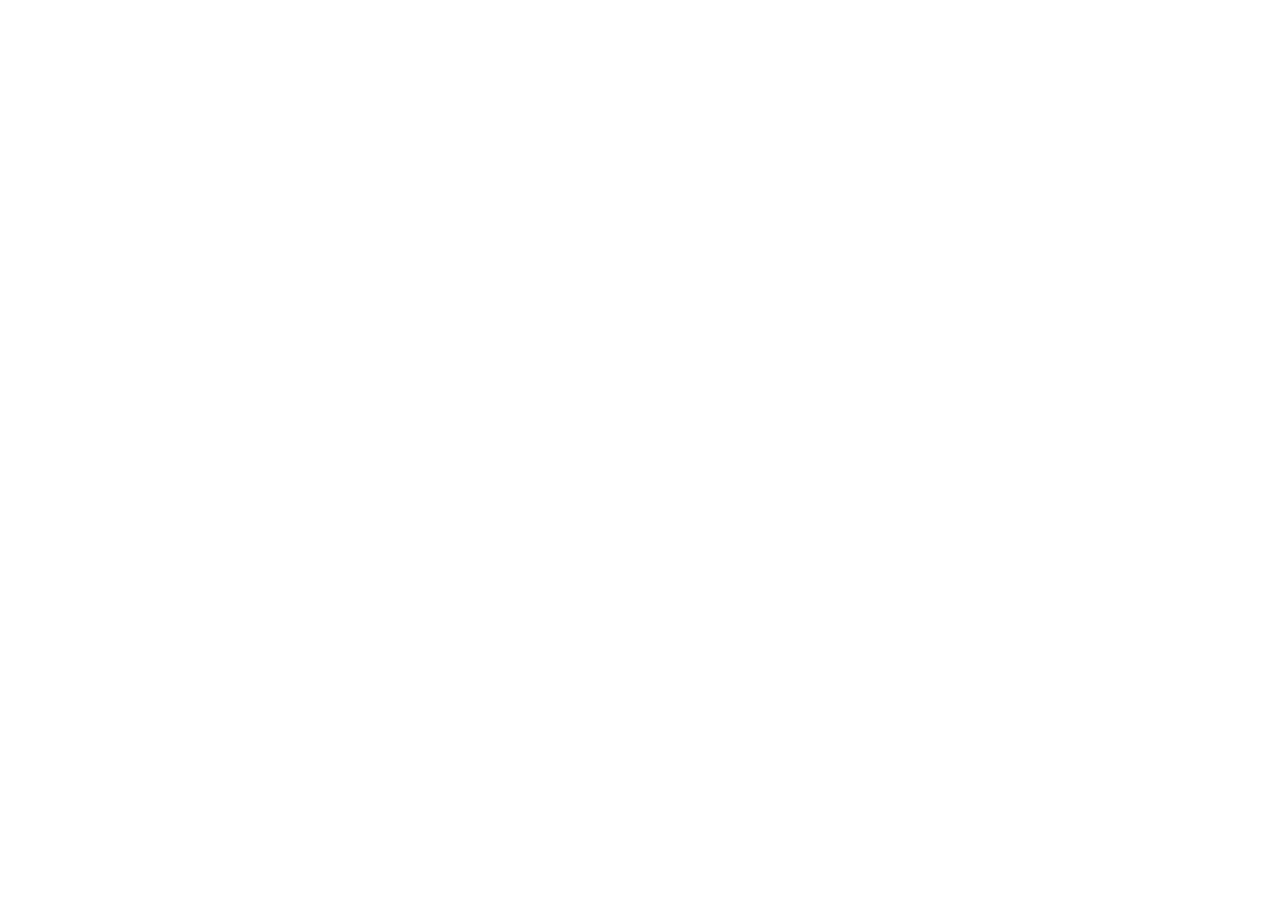
==== index.html @ c06d5e4b "Revert "progressive blur" This reverts commit 323cd6db8ccdfe56850c34c08ea1af4dae0aa6b8." ====
<!DOCTYPE HTML PUBLIC "-//IETF//DTD HTML//EN">
<html>
  <head>
    <title>Triple Peaks</title>
    <script src="http://code.jquery.com/jquery-1.10.1.min.js"></script>
    <script src="cards.js" type="text/javascript"></script>
    <script src="triple_peaks.js" type="text/javascript"></script>
    <link rel="stylesheet" type="text/css" href="cards.css"/>
    <link rel="stylesheet" type="text/css" href="triple_peaks.css"/>
  </head>
  <body>
    <script type="text/javascript">
        var game = new Game();
        game.start();
    </script>
  </body>
</html>
---- cards.css ----
../cardsjs/cards.css
---- triple_peaks.css ----
body {
    background: no-repeat url(Three_Sisters.jpg);
}

.streak {
    position: absolute;
    top: 0px;
    left: 0px;
    max-height: 24px;
    padding: 2px;
    border: 1px solid black;
    border-radius: 6px;
}

.streak span:before {
    content: 'Streak: '
}

.score {
    position: absolute;
    top: 0px;
    left: 360px;
    max-height: 24px;
    padding: 2px;
    border: 1px solid black;
    border-radius: 6px;
}

.score span:before {
    content: 'Score: '
}

.round {
    position: absolute;
    top: 0px;
    left: 760px;
    max-height: 24px;
    padding: 2px;
    border: 1px solid black;
    border-radius: 6px;
}

.round span:before {
    content: 'Round: '
}

.game_over {
    position: absolute;
    top: 175px;
    left: 360px;
    padding: 8px;
    line-height: 64px;
    font-size: 58px;
    border: 1px solid black;
    border-radius: 6px;
    z-index: 10;
    background-color: white;
    cursor: default;
}
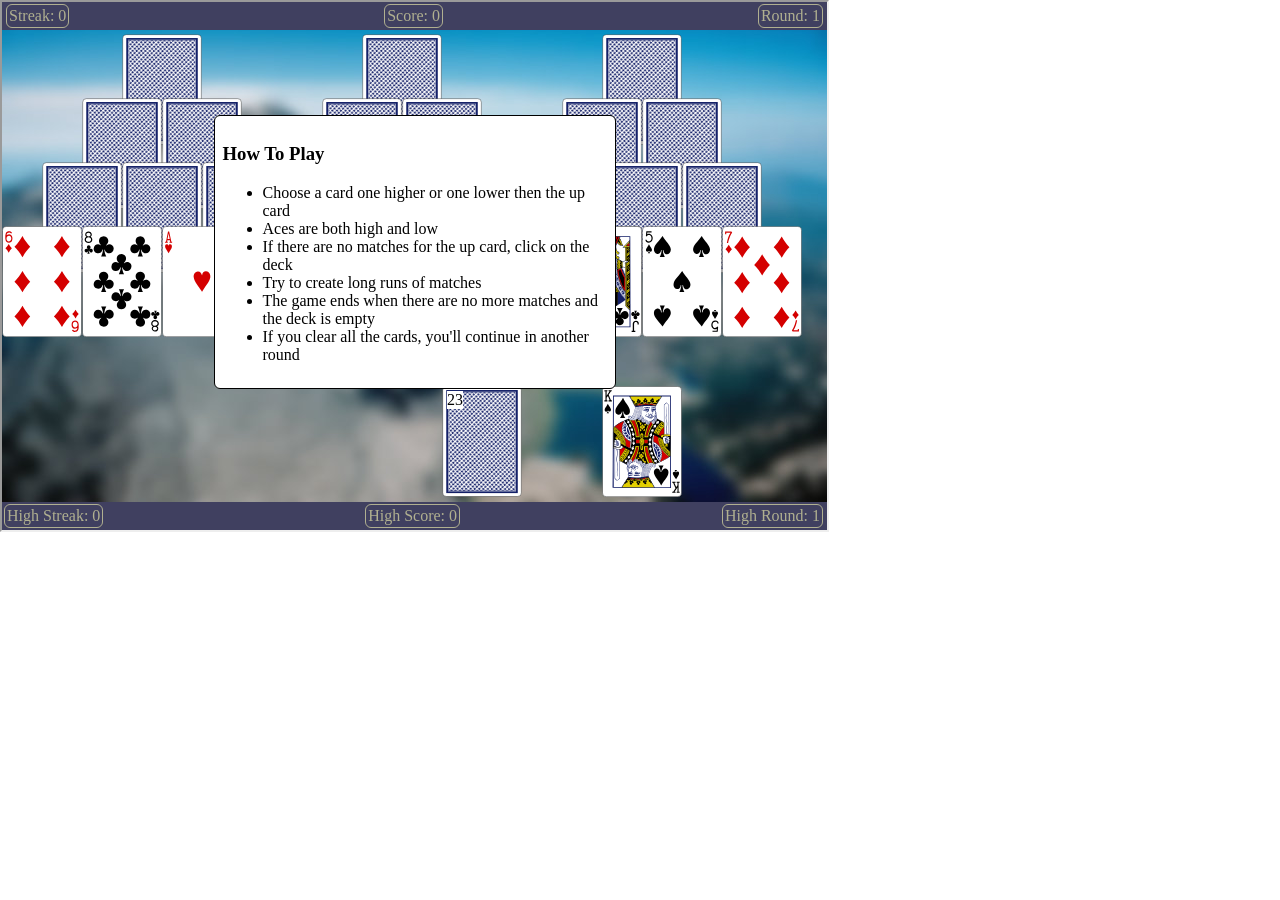
==== commit 69f017ef: "oops missed index in last commit" ====
--- a/index.html
+++ b/index.html
@@ -2,16 +2,8 @@
 <html>
   <head>
     <title>Triple Peaks</title>
-    <script src="http://code.jquery.com/jquery-1.10.1.min.js"></script>
-    <script src="cards.js" type="text/javascript"></script>
-    <script src="triple_peaks.js" type="text/javascript"></script>
-    <link rel="stylesheet" type="text/css" href="cards.css"/>
-    <link rel="stylesheet" type="text/css" href="triple_peaks.css"/>
   </head>
-  <body>
-    <script type="text/javascript">
-        var game = new Game();
-        game.start();
-    </script>
+  <body style="padding: 0; margin: 0;">
+    <iframe src="game.html" width="825" height="528"/>
   </body>
 </html>
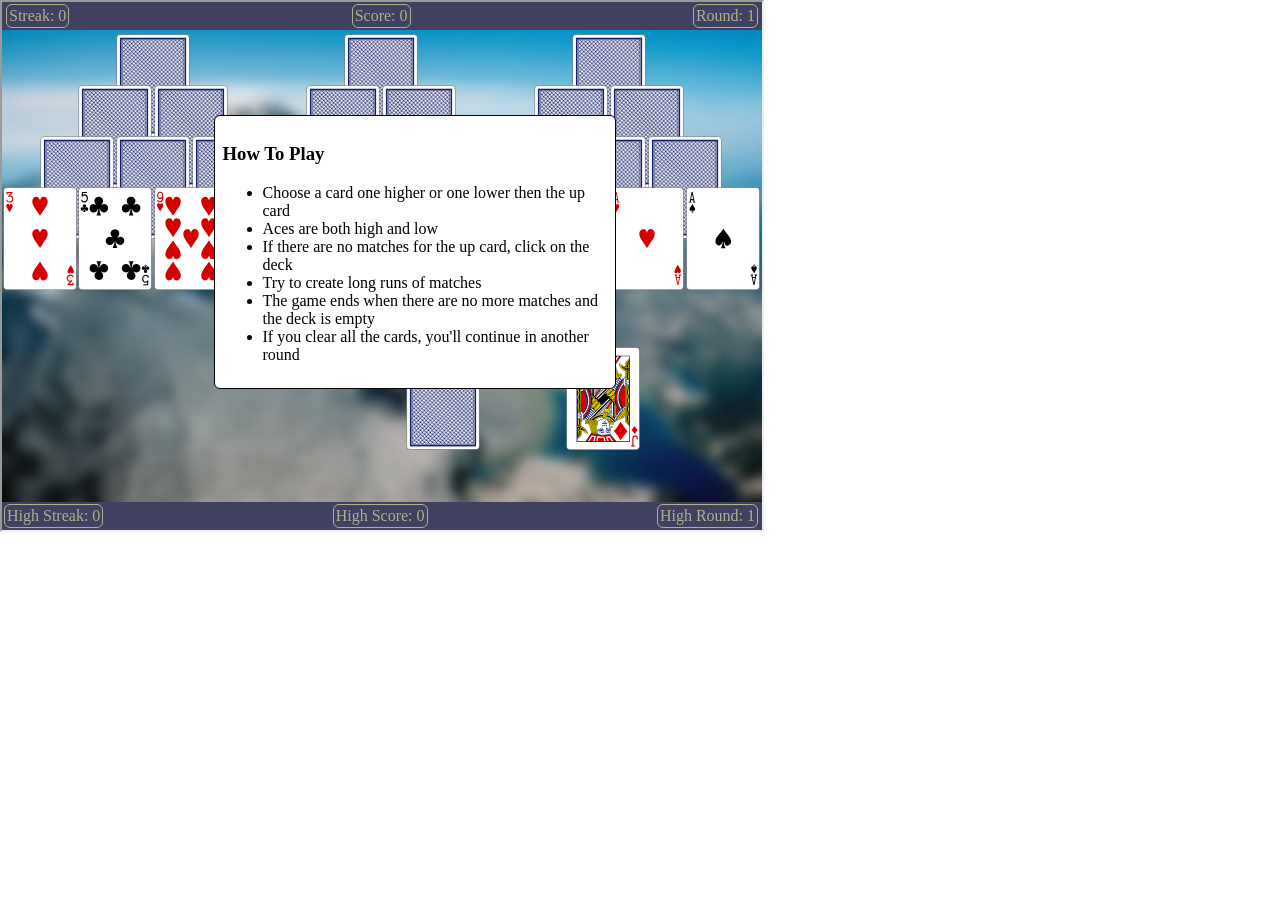
==== commit 30a3beb0: "changes to be 760px wide for facebook" ====
--- a/index.html
+++ b/index.html
@@ -4,6 +4,6 @@
     <title>Triple Peaks</title>
   </head>
   <body style="padding: 0; margin: 0;">
-    <iframe src="game.html" width="825" height="528"/>
+    <iframe src="game.html" width="760" height="528"/>
   </body>
 </html>
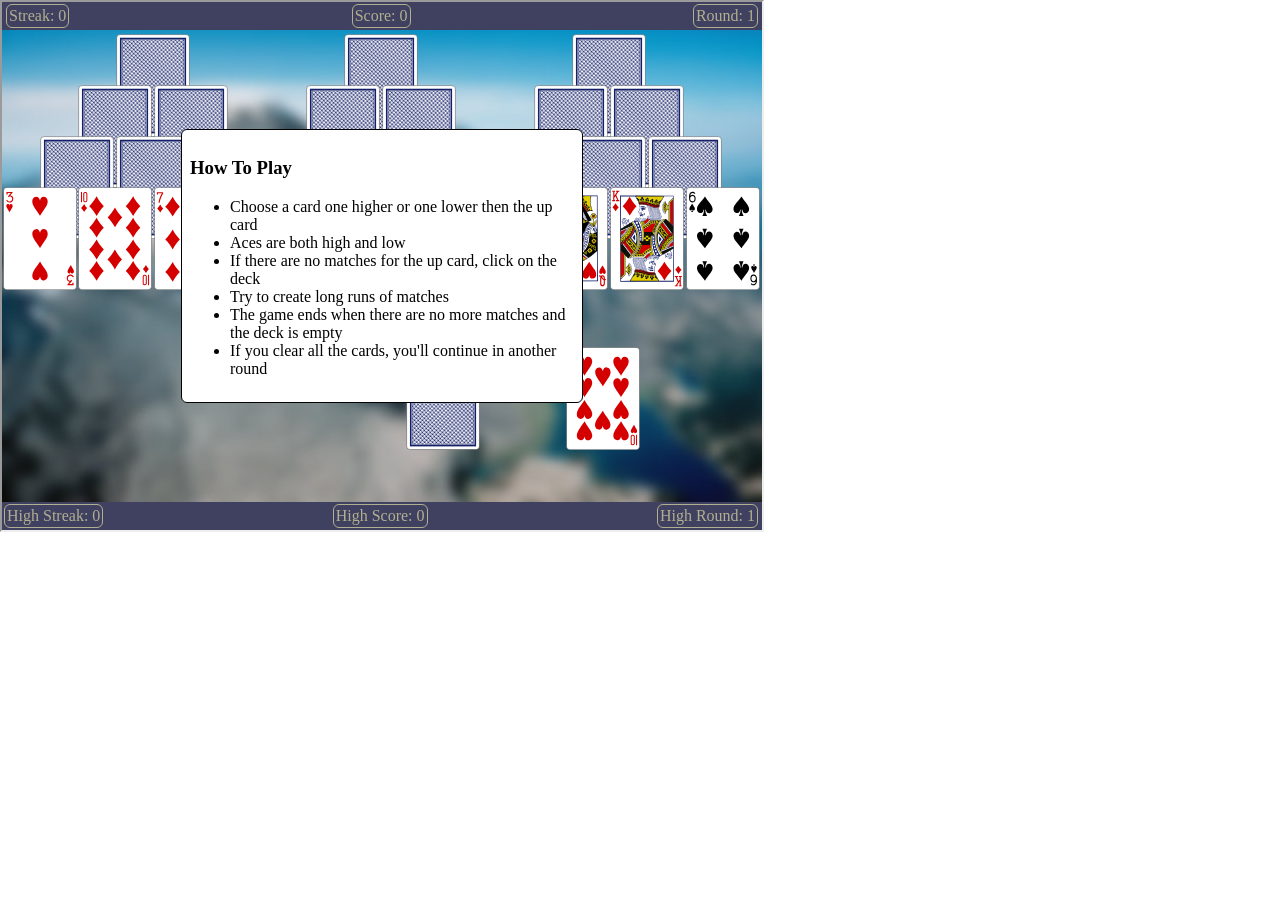
==== commit 9347c9ec: "attempt to fix the scrolling issue on windows with an attribute to the iframe" ====
--- a/index.html
+++ b/index.html
@@ -4,6 +4,6 @@
     <title>Triple Peaks</title>
   </head>
   <body style="padding: 0; margin: 0;">
-    <iframe src="game.html" width="760" height="528"/>
+    <iframe src="game.html" width="760" height="528" scrolling="no"/>
   </body>
 </html>
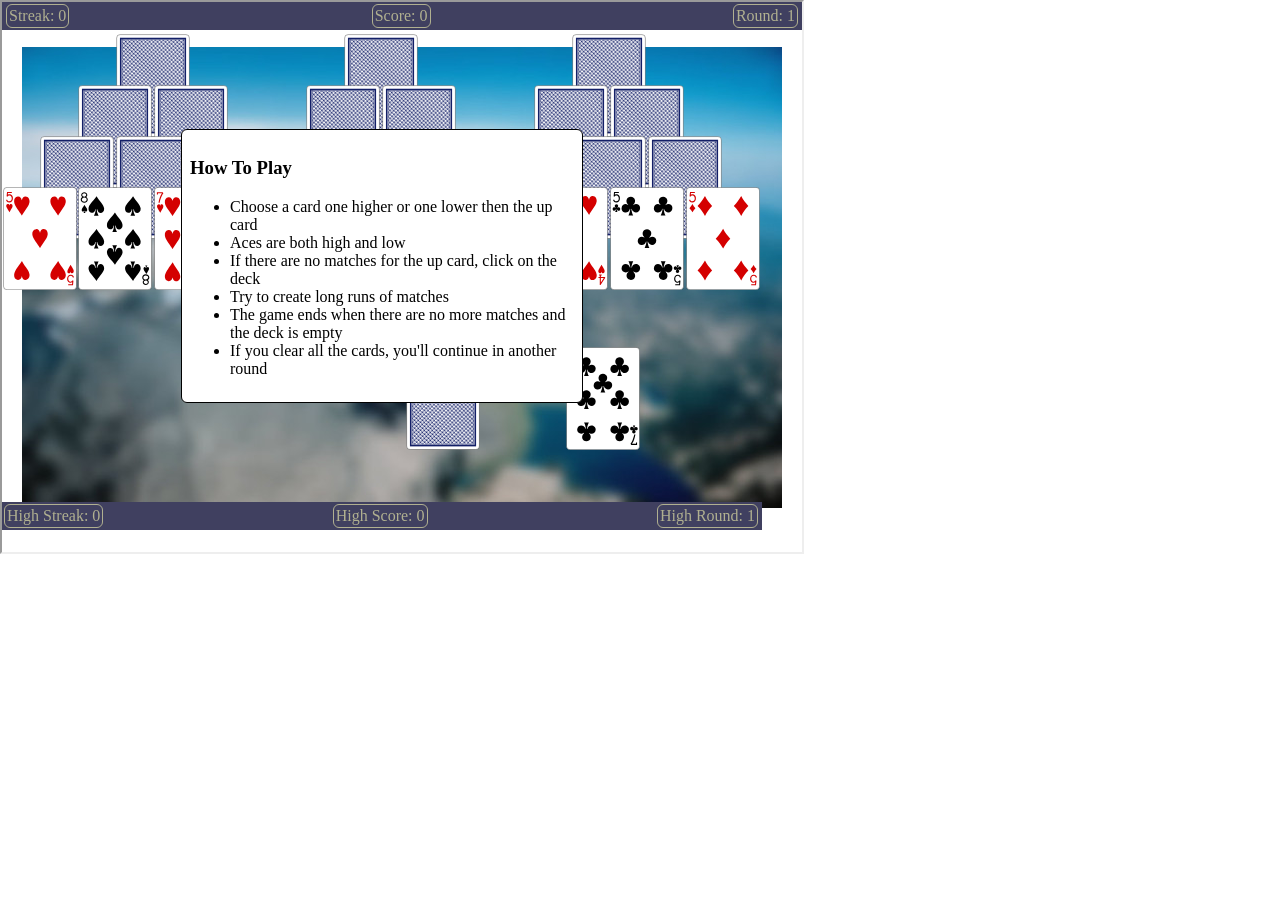
==== commit 641b2cb9: "stupid hack for firefox" ====
--- a/index.html
+++ b/index.html
@@ -4,6 +4,6 @@
     <title>Triple Peaks</title>
   </head>
   <body style="padding: 0; margin: 0;">
-    <iframe src="game.html" width="760" height="528" scrolling="no"/>
+    <iframe src="game.html" width="800" height="550" scrolling="no"/>
   </body>
 </html>
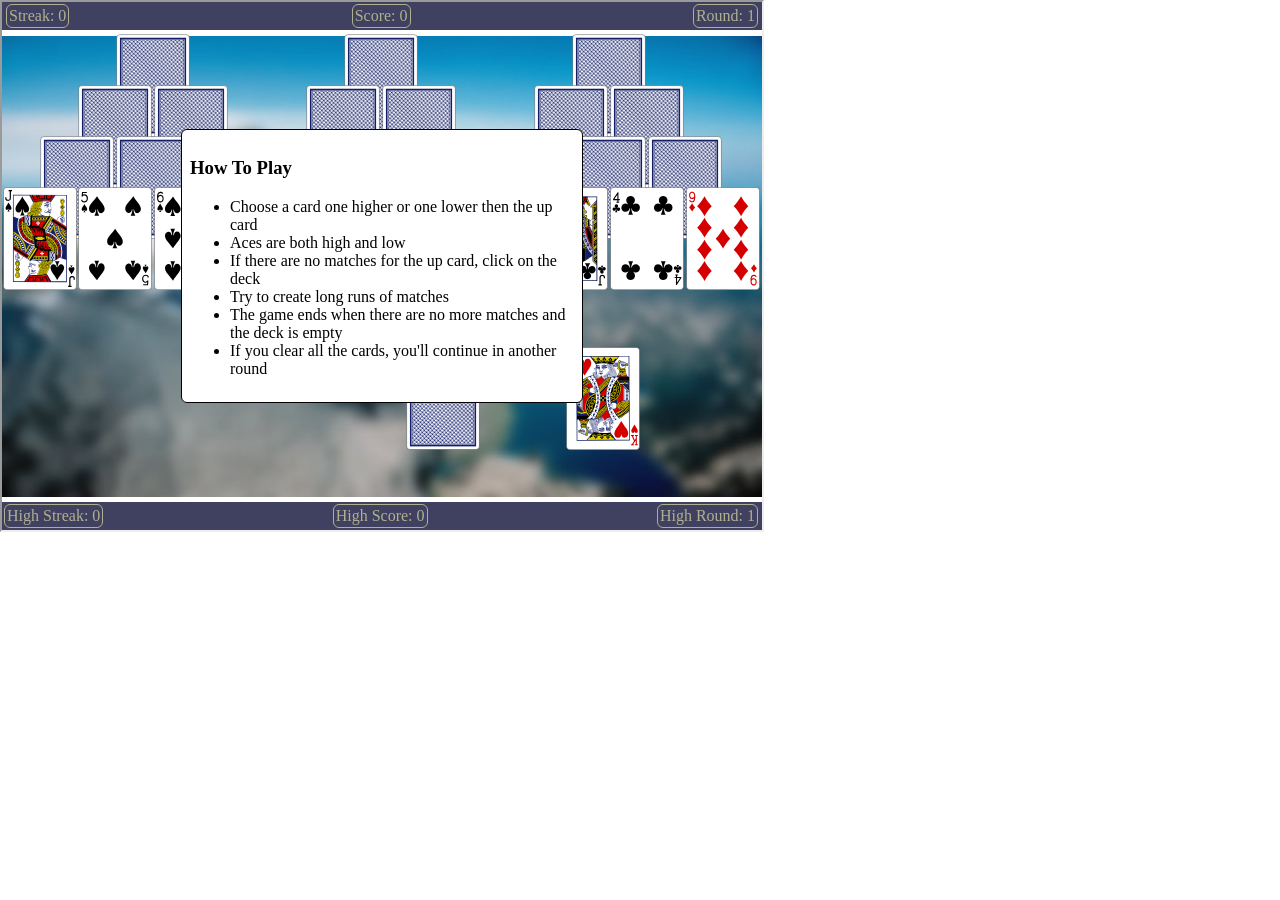
==== commit 16e72987: "revert iframe, make all .score_box divs 756px width" ====
--- a/index.html
+++ b/index.html
@@ -4,6 +4,6 @@
     <title>Triple Peaks</title>
   </head>
   <body style="padding: 0; margin: 0;">
-    <iframe src="game.html" width="800" height="550" scrolling="no"/>
+    <iframe src="game.html" width="760" height="528" scrolling="no"/>
   </body>
 </html>
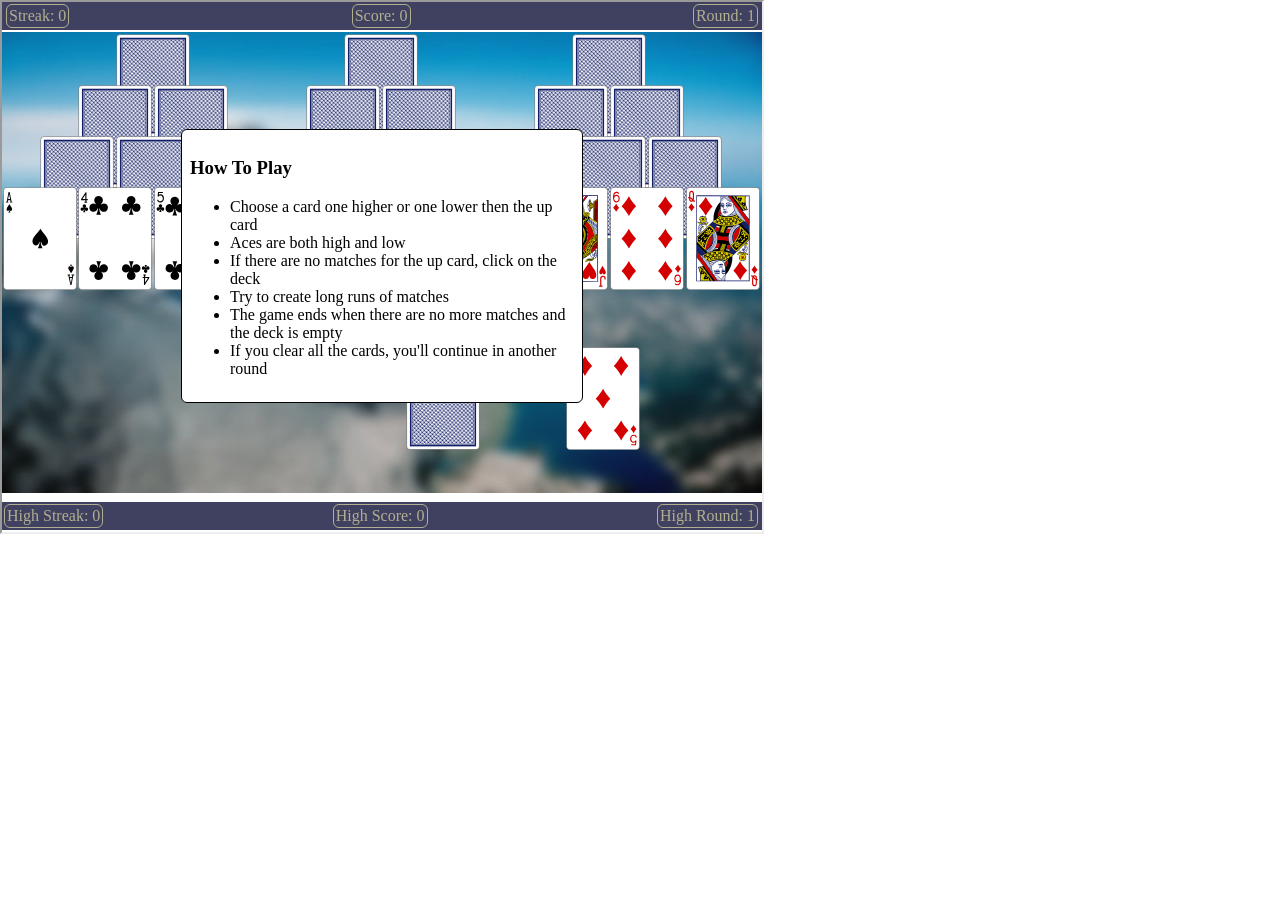
==== commit c18681fd: "tweaking" ====
--- a/index.html
+++ b/index.html
@@ -4,6 +4,6 @@
     <title>Triple Peaks</title>
   </head>
   <body style="padding: 0; margin: 0;">
-    <iframe src="game.html" width="760" height="528" scrolling="no"/>
+    <iframe src="game.html" width="760" height="530" scrolling="no"/>
   </body>
 </html>
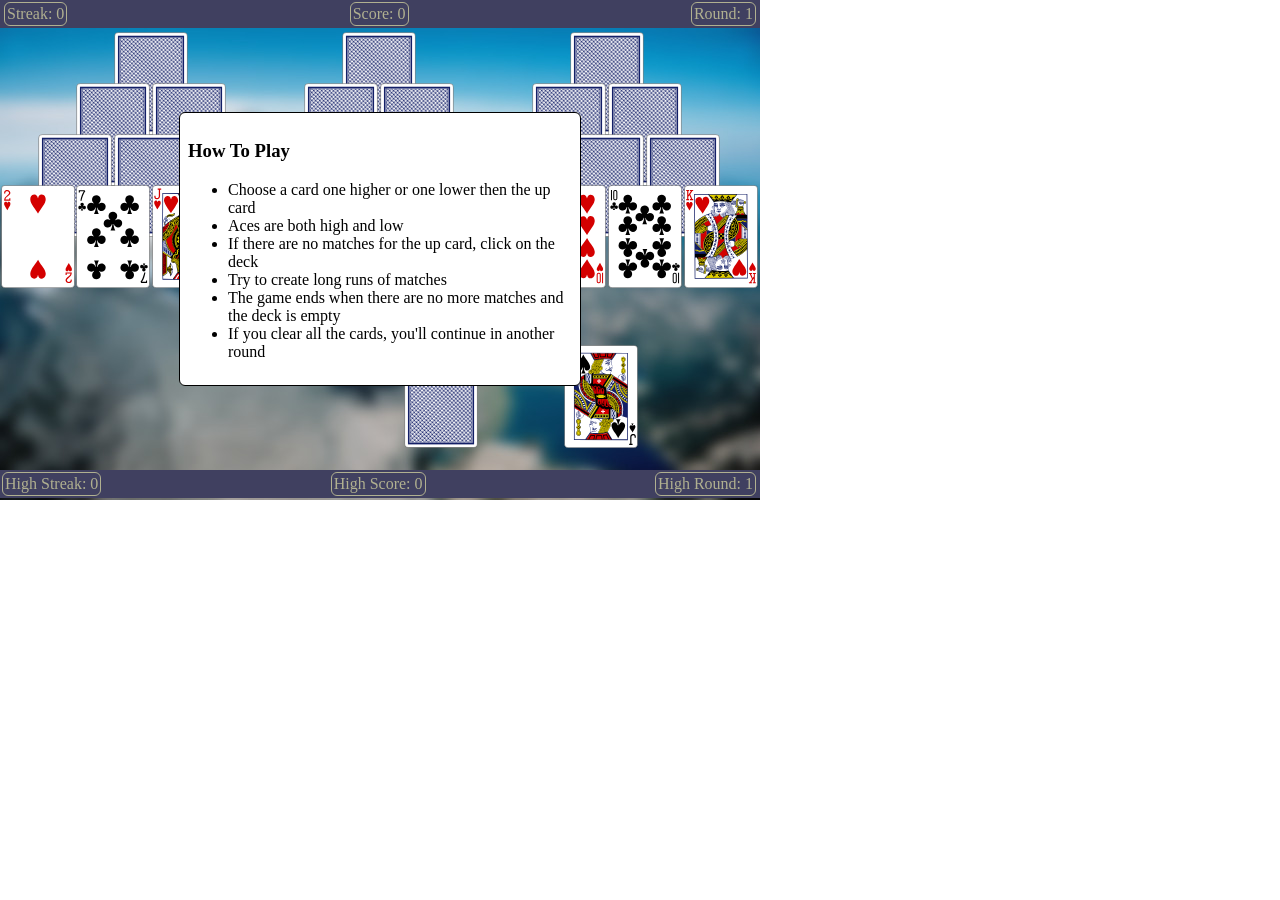
==== commit df892fb8: "shrink the height by 30px, use a viewport to maximize size on ipad" ====
--- a/index.html
+++ b/index.html
@@ -2,8 +2,17 @@
 <html>
   <head>
     <title>Triple Peaks</title>
+    <meta name="viewport" content="width=760">
+    <script src="http://code.jquery.com/jquery-1.10.1.min.js"></script>
+    <script src="cards.js" type="text/javascript"></script>
+    <script src="triple_peaks.js" type="text/javascript"></script>
+    <link rel="stylesheet" type="text/css" href="cards.css"/>
+    <link rel="stylesheet" type="text/css" href="triple_peaks.css"/>
   </head>
-  <body style="padding: 0; margin: 0;">
-    <iframe src="game.html" width="760" height="530" scrolling="no"/>
+  <body>
+    <script type="text/javascript">
+        var game = new Game();
+        game.start();
+    </script>
   </body>
 </html>
--- a/cards.css
+++ b/cards.css
@@ -0,0 +1,24 @@
+.card {
+    width: 74px;
+}
+
+.card img {
+    width: 100%;
+    height: auto;
+}
+
+.card.flipToEdge {
+    -webkit-transition:all 0.25s ease-in-out;
+    -webkit-perspective: 800px;
+    -webkit-perspective-origin: 50% 100px;
+    -webkit-transform: rotateY(90deg);
+    z-index: 10;
+}
+
+.card.flipFromEdge {
+    -webkit-transition:all 0.25s ease-in-out;
+    -webkit-perspective: 800px;
+    -webkit-perspective-origin: 50% 100px;
+    -webkit-transform: rotateY(0deg);
+    z-index: 10;
+}
--- a/triple_peaks.css
+++ b/triple_peaks.css
@@ -0,0 +1,157 @@
+body {
+    background: no-repeat url(Three_Sisters.jpg);
+    padding: 0;
+    margin: 0;
+}
+
+.streak {
+    float: left;
+    max-height: 24px;
+    padding: 2px;
+    margin-left: 2px;
+    border: 1px solid;
+    border-radius: 6px;
+    color: #b0b090;
+}
+
+.streak span:before {
+    content: 'Streak: '
+}
+
+.score {
+    display: inline-block;
+    max-height: 24px;
+    padding: 2px;
+    border: 1px solid;
+    border-radius: 6px;
+    color: #b0b090;
+}
+
+.score span:before {
+    content: 'Score: '
+}
+
+.round {
+    float: right;
+    max-height: 24px;
+    padding: 2px;
+    margin-right: 2px;
+    border: 1px solid;
+    border-radius: 6px;
+    color: #b0b090;
+}
+
+.round span:before {
+    content: 'Round: '
+}
+
+.message_container {
+    position: absolute;
+    display: table;
+    top: 0px;
+    left: 0px;
+    width: 760px;
+    height: 498px;
+    z-index: 10;
+}
+
+.message_container > div {
+    display: table-cell;
+    vertical-align: middle;
+    text-align: center;
+}
+
+.game_over {
+    display: inline-block;
+    padding: 8px;
+    line-height: 64px;
+    font-size: 58px;
+    border: 1px solid black;
+    border-radius: 6px;
+    background-color: white;
+    cursor: default;
+}
+
+.message {
+    display: inline-block;
+    padding: 8px;
+    border: 1px solid black;
+    border-radius: 6px;
+    background-color: white;
+    cursor: default;
+    text-align: left;
+    min-width: 160px;
+    max-width: 384px;
+}
+
+.round_score {
+    min-width: 64px;
+    float: right;
+    text-align: right;
+}
+
+.score_bubble {
+    position: absolute;
+    width: 48px;
+    height: 48px;
+    line-height: 48px;
+    border: 1px solid black;
+    border-radius: 24px;
+    background-color: rgba(192, 192, 192, 0.65);
+    text-align: center;
+    z-index: 900;
+}
+
+.bonus_bubble {
+    background-color: rgba(192, 192, 0, 0.75);
+}
+
+.high_streak {
+    float: left;
+    max-height: 24px;
+    padding: 2px;
+    border: 1px solid;
+    border-radius: 6px;
+    color: #b0b090;
+}
+
+.high_streak span:before {
+    content: 'High Streak: ';
+    white-space: nowrap;
+}
+
+.high_score {
+    display: inline-block;
+    max-height: 24px;
+    padding: 2px;
+    border: 1px solid;
+    border-radius: 6px;
+    color: #b0b090;
+}
+
+.high_score span:before {
+    content: 'High Score: ';
+    white-space: nowrap;
+}
+
+.high_round {
+    float: right;
+    max-height: 24px;
+    padding: 2px;
+    margin-right: 2px;
+    border: 1px solid;
+    border-radius: 6px;
+    color: #b0b090;
+}
+
+.high_round span:before {
+    content: 'High Round: ';
+    white-space: nowrap;
+}
+
+.score_box {
+    text-align: center;
+    background-color: #404060;
+    padding: 2px;
+    width: 756px;
+}
